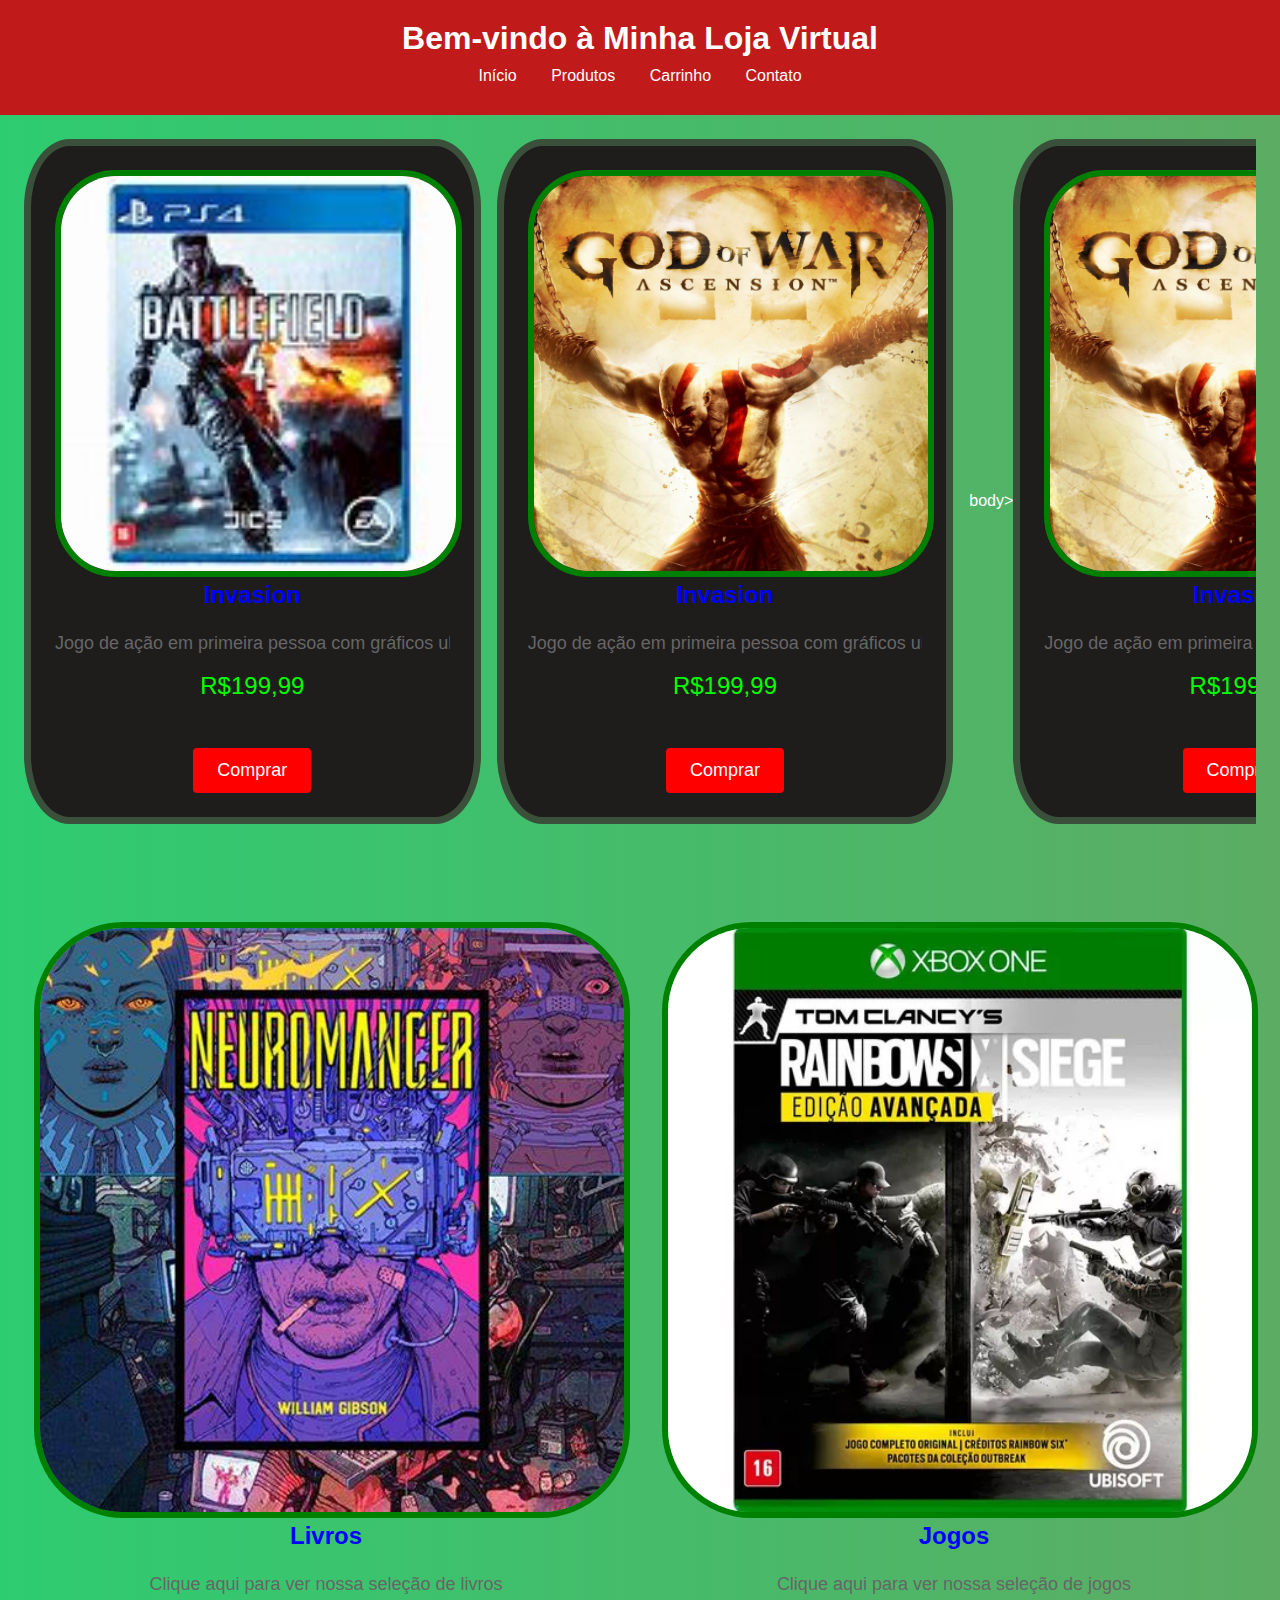
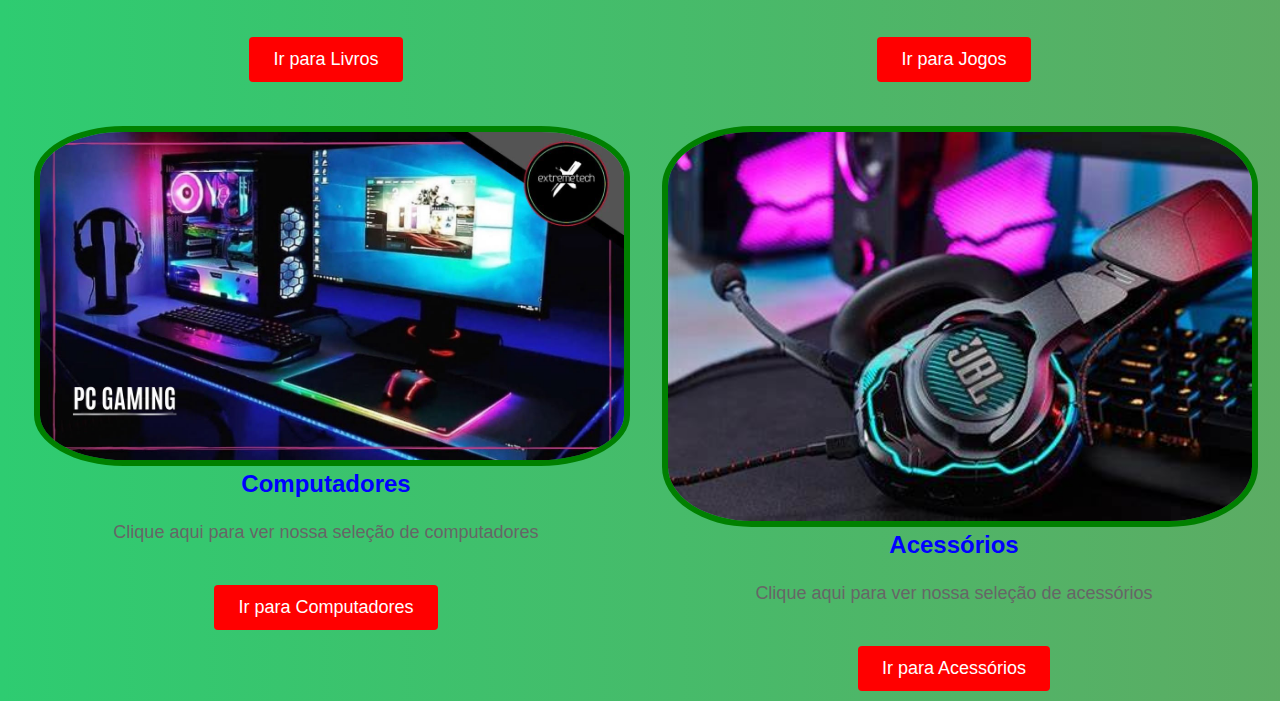
==== src/projeto/site/css/index.html @ d008f1fe "pagina inicial de site ,exercicios OO, Collections" ====
<!DOCTYPE html>
<html>

<head>
    <meta charset="utf-8">
    <title>CyberTech - Venda de Computadores Futuristas</title>
    <link rel="stylesheet" href="Style.css">
    <style>
    body {
       
/* Estilização do body */
    
      font-family: Arial, sans-serif;
      margin: 0;
      padding: 0;
      background-color: #000;
      color: #fff;
      background-image: linear-gradient(to right, rgb(30, 165, 199), rgb(30, 67, 87), rgba(157, 57, 204, 0.881));
      /* Adiciona um gradiente de cores ao fundo */
      background-size: 400% 400%;
      /* Ajusta o tamanho do gradiente */
      animation: neonLights 20s linear infinite;
      /* Adiciona uma animação de luzes neon ao fundo */
      background-image: linear-gradient(to right, #2ecc71, #e74c3c);
      
      
      flex-direction:column;
      align-items: center;
      /* Torna o corpo flexível, com direção de coluna e centraliza os elementos verticalmente */
    }
    
   
    
    
    
    
    
    



/* Estilização do header */
header {
    background-color: var(--cor-primaria);
    padding: 20px;
    color: #fff;
    text-align: center;
}

/* Estilização do título do header */
header h1 {
    font-size: 32px;
    margin: 0;
}

/* Estilização da navegação no header */
nav ul {
    list-style-type: none;
    margin: 0;
    padding: 0;
}

nav ul li {
    display: inline;
}

nav ul li a {
    display: inline-block;
    padding: 10px;
    margin: 0 5px;
    color: #fff;
    text-decoration: none;
}
    :root {
    --cor-primaria: #c01a1a; /* Verde */
    --cor-secundaria: #b3f1cd; /* Vermelho */
    }

  

  
    .bannercenter {
        background-color: #000;
        color: #fff;
        text-align: center;
        padding: 100px;
        border-radius: 10%;
    }

    .title {
        font-size: 48px;
        margin-top: 0;
        color: #00f;
    }

    .subtitle {
        font-size: 24px;
        margin-top: 0;
        color: #d2af01;
    }

    .cta-button {
        display: inline-block;
        background-color: #f00;
        color: #fff;
        text-decoration: none;
        padding: 12px 24px;
        margin-top: 24px;
        font-size: 18px;
        border-radius: 10%;
    }

    .cta-button:hover {
        background-color: #c00;
    }

    .section-title {
        font-size: 36px;
        margin-top: 0;
        text-align: center;
        color: #00f;
    }

    .product-container {
     display: flex;
     justify-content: space-between;
     flex-wrap: wrap;
     margin-top: 24px;
     padding: 0 24px;
     flex-wrap:wrap;
     align-content: space-between;
     
     position: relative; /* Para posicionar as setas */
     
   /* Adiciona a propriedade flex-wrap para que os elementos quebrem para a próxima linha quando necessário */

    }
    .product-button {
    display: inline-block;
    padding: 12px 24px;
    background-color: #ff0000;
    color: #fff;
    text-decoration: none;
   transition: transform 0.6s ease;
   border-radius: 4px;
    }

    .product-button:hover {
        transform: rotate(360deg); /* Aplica a rotação de 360 graus */
}
    

    

    .product-item {
        max-width: 400px;
        background-color: #1f1c1c;
        padding: 24px;
        flex-basis: calc(33.33% - 16px);
       /* Define a largura dos elementos como 33.33% do espaço disponível, subtraindo a margem horizontal de 16px */
       margin-bottom: 40px;
       border-radius: 10%;
       overflow: hidden;
       border: 7px solid rgb(59, 80, 59);
       max-height: 800px;
      flex-shrink: 0; /* Impede a diminuição do tamanho dos itens */
      margin-right: 16px; /* Adiciona margem direita para espaçamento */
      transition:  0.25s;
      transform: scale(00.25s);
      transition: transform 0.5s ease;
      
    }
    .product-item2 {flex: 1; padding: 10px; text-align: center;}

    .product-item:hover{
        transform: scale(0.92);
    }
    

    .products {
     display: flex;
     justify-content: center;
     align-items: center;
     overflow-x: auto; /* Habilita a rolagem horizontal */
     white-space: nowrap; /* Impede a quebra de linha dos itens */
     margin-bottom: 24px; /* Adiciona margem inferior para espaçamento */
     justify-content: space-between;
     
    }
    .product-image{
        border-radius: 50%;
        width:100%;
        border: 6px solid green;
        

    }
    .product-description{
        overflow: hidden; word-wrap: break-word; white-space: nowrap;

    }
    .btnNext {
    position: absolute;
     top: 50%;
     right: 0;
    }
   

       


        @keyframes neonLights {
        0% {
            background-position: 0% 50%;
        }
        50% {
            background-position: 100% 50%;
        }
        100% {
            background-position: 0% 50%;
        }
     
    }
</style>
</head>

     
<body >  
    <body>
        <section>
            <header>
                <h1>Bem-vindo à Minha Loja Virtual</h1>
                <nav>
                    <ul>
                        <li><a href="#">Início</a></li>
                        <li><a href="#">Produtos</a></li>
                        <li><a href="#">Carrinho</a></li>
                        <li><a href="#">Contato</a></li>
                    </ul>
                </nav>
            </header>
      
            <div class = "product-container">
                <div class="products">

                
                    <div class="product-item" style="overflow: hidden; word-wrap: break-word; white-space: nowrap;">
                    <img src="game5.jpg" alt="Jogo 1" class="product-image" style="border-radius: 15%; width:100%">
                    <h3 class="product-title">Invasion</h3>
                    <p class="product-description">Jogo de ação em primeira pessoa com gráficos ultrarrealistas e jogabilidade imersiva</p>
                    <p class="product-price">R$199,99</p>
                    <a href="#"class="product-button">Comprar</a>
                </div>
                <div class="product-item" style="overflow: hidden; word-wrap: break-word; white-space: nowrap;">
                    <img src="game1.jpg" alt="Jogo 1" class="product-image" style="border-radius: 15%; width:100%">
                    <h3 class="product-title">Invasion</h3>
                    <p class="product-description">Jogo de ação em primeira pessoa com gráficos ultrarrealistas e jogabilidade imersiva</p>
                    <p class="product-price">R$199,99</p>
                    <a href="#" class="product-button">Comprar</a>
                </div>body>
                <div class="product-item" style="overflow: hidden; word-wrap: break-word; white-space: nowrap;">
                    <img src="game1.jpg" alt="Jogo 1" class="product-image" style="border-radius: 15%; width:100%">
                    <h3 class="product-title">Invasion</h3>
                    <p class="product-description">Jogo de ação em primeira pessoa com gráficos ultrarrealistas e jogabilidade imersiva</p>
                    <p class="product-price">R$199,99</p>
                    <a href="#" class="product-button">Comprar</a>
                </div>
                <div class="product-item"style=";overflow: hidden;word-wrap: break-word;white-space: nowrap;">
                    <img src="game1.jpg" alt="Jogo 1" class="product-image" style="border-radius: 15%; width:100%">
                    <h3 class="product-title">Invasion</h3>
                    <p class="product-description">Jogo de ação em primeira pessoa com gráficos ultrarrealistas e jogabilidade imersiva</p>
                    <p class="product-price">R$199,99</p>
                    <a href="#" class="product-button">Comprar</a>
                </div>
                <div class="product-item"style=";overflow: hidden;word-wrap: break-word;white-space: nowrap;">
                    <img src="game2.jpg" alt="Jogo 1" class="product-image" style="border-radius: 15%; width: 100%;">
                    <h3 class="product-title">Invasion</h3>
                    <p class="product-description">Jogo de ação em primeira pessoa com gráficos ultrarrealistas e jogabilidade imersiva</p>
                    <p class="product-price">R$199,99</p>
                    <a href="#" class="product-button">Comprar</a>
                </div>
                <div class="product-item"style=";overflow: hidden;word-wrap: break-word;white-space: nowrap;">
                    <img src="game3.jpg" alt="Jogo 1" class="product-image" style="border-radius: 15%; width: 100%;">
                    <h3 class="product-title">Invasion</h3>
                    <p class="product-description">Jogo de ação em primeira pessoa com gráficos ultrarrealistas e jogabilidade imersiva</p>
                    <p class="product-price">R$199,99</p>
                    <a href="#" class="product-button">Comprar</a>
                </div>
                <div class="product-item"style=";overflow: hidden;word-wrap: break-word;white-space: nowrap;">
                    <img src="game4.jpg" alt="Jogo 1" class="product-image" style="border-radius: 15%; width: 100%;">
                    <h3 class="product-title">Invasion</h3>
                    <p class="product-description">Jogo de ação em primeira pessoa com gráficos ultrarrealistas e jogabilidade imersiva</p>
                    <p class="product-price">R$199,99</p>
                    <a href="#" class="product-button">Comprar</a>
                </div>
                
                <div class="product-item" style="overflow: hidden; word-wrap: break-word; white-space: nowrap;">
                    <img src="game5.jpg" alt="Jogo 1" class="product-image" style="border-radius: 15%; width: 100%;">
                    <h3 class="product-title">Invasion</h3>
                    <p class="product-description">Jogo de ação em primeira pessoa com gráficos ultrarrealistas e jogabilidade imersiva</p>
                    <p class="product-price">R$199,99</p>
                    <a href="#" class="product-button">Comprar</a>
                </div>
                <div class="product-item" style="overflow: hidden; word-wrap: break-word; white-space: nowrap;">
                    <img src="game6.jpg" alt="Jogo 1" class="product-image" style="border-radius: 15%; width: 100%;">
                    <h3 class="product-title">Invasion</h3>
                    <p class="product-description">Jogo de ação em primeira pessoa com gráficos ultrarrealistas e jogabilidade imersiva</p>
                    <p class="product-price">R$199,99</p>
                    <a href="#" class="product-button">Comprar</a>
                </div>
            </div  class="indicadores" style="display: flex; justify-content: center; flex-wrap: wrap;">
            <div class="product-item2" style="flex-basis: 25%; padding: 10px;">
              <img src="Livros.jpg" alt="Livros" class="product-image" style="border-radius: 15%; width: 100%;">
              <h3 class="product-title">Livros</h3>
              <p class="product-description">Clique aqui para ver nossa seleção de livros</p>
              <a href="livros.html" class="product-button">Ir para Livros</a>
            </div>
            <div class="product-item2" style="flex-basis: 25%; padding: 10px;">
              <img src="jogos2.jpg" alt="Jogos" class="product-image" style="border-radius: 15%; width: 100%;">
              <h3 class="product-title">Jogos</h3>
              <p class="product-description">Clique aqui para ver nossa seleção de jogos</p>
              <a href="jogos.html" class="product-button">Ir para Jogos</a>
            </div>
            <div class="product-item2" style="flex-basis: 25%; padding: 10px;">
              <img src="pcGame.jpg" alt="Computadores" class="product-image" style="border-radius: 15%; width: 100%;">
              <h3 class="product-title">Computadores</h3>
              <p class="product-description">Clique aqui para ver nossa seleção de computadores</p>
              <a href="computadores.html" class="product-button">Ir para Computadores</a>
            </div>
            <div class="product-item2" style="flex-basis: 25%; padding: 10px;">
              <img src="acessorios.jpg" alt="Acessórios" class="product-image" style="border-radius: 15%; width: 100%;">
              <h3 class="product-title">Acessórios</h3>
              <p class="product-description">Clique aqui para ver nossa seleção de acessórios</p>
              <a href="acessorios.html" class="product-button">Ir para Acessórios</a>
            </div>
            </div>
            

                
             
        </div>
        </section>

    </body>
</body>
---- src/projeto/site/css/Style.css ----
<!DOCTYPE html>
<html>

<head>
    <meta charset="utf-8">
    <title>CyberTech - Venda de Computadores Futuristas</title>
    <link rel="stylesheet" href="Style.css">
    <style>
    body {
        font-family: Arial, sans-serif;
        margin: 0;
        padding: 0;
        background-color: #000;
        color: #fff;
        background-image: linear-gradient(to right, #00f, #0f0, #f00); /* Adiciona um gradiente de cores ao fundo */
        background-size: 400% 400%; /* Ajusta o tamanho do gradiente */
        animation: neonLights 5s linear infinite; /* Adiciona uma animação de luzes neon ao fundo */
    }
    
    .banner {
        background-color: #000;
        color: #fff;
        text-align: center;
        padding: 100px;
    }
    
    .title {
        font-size: 48px;
        margin-top: 0;
        color: #00f;
    }
    
    .subtitle {
        font-size: 24px;
        margin-top: 0;
        color: #fff;
    }
    
    .cta-button {
        display: inline-block;
        background-color: #f00;
        color: #fff;
        text-decoration: none;
        padding: 12px 24px;
        margin-top: 24px;
        font-size: 18px;
        border-radius: 4px;
    }
    
    .cta-button:hover {
        background-color: #c00;
    }
    
    .section-title {
        font-size: 36px;
        margin-top: 0;
        text-align: center;
        color: #00f;
    }
    
    .product-container {
        display: flex;
        justify-content: center;
        gap: 24px;
        margin-top: 24px;
        padding: 0 24px;
    }
    
    .product-item {
        max-width: 300px;
        background-color: #111;
        padding: 24px;
        border-radius: 4px;
        text-align: center;
        color: #fff;
    }
    
    .product-image {
        max-width: 100%;
        border-radius: 4px;
    }
    
    .product-title {
        font-size: 24px;
        margin-top: 0;
        color: #00f;
    }
    
    .product-description {
        font-size: 18px;
        color: #666;
        margin-top: 0;
    }
    
    .product-price {
        font-size: 24px;
        color: #0f0;
        margin-top: 12px;
    }
    
    .product-button {
        display: inline-block;
        background-color: #00f;
        color: #fff;
        text-decoration: none;
        padding: 12px 24px;
        margin-top: 24px;
        font-size: 18px;
        border-radius: 4px;
    }
    
    .product-button:hover {
        background-color: #c00;
    }
    
    .footer {
        background-color: #111;
        padding: 24px;
        text-align: center;
    }
    
    .footer-text {
        color: #666;
        margin-top: 0;
    }
    
    .footer-link {
        color: #00f;
        text-decoration: none;
        margin-top: 12


        /////


        body {
            font-family: Arial, sans-serif;
            margin: 0;
            padding: 0;
            background-color: #000;
            color: #fff;
            background-image: linear-gradient(to right, #00f, #0f0, #f00); /* Adiciona um gradiente de cores ao fundo */
            background-size: 400% 400%; /* Ajusta o tamanho do gradiente */
            animation: neonLights 5s linear infinite; /* Adiciona uma animação de luzes neon ao fundo */
        }
        
        .banner {
            background-color: #000;
            color: #fff;
            text-align: center;
            padding: 100px;
        }
        
        .title {
            font-size: 48px;
            margin-top: 0;
            color: #00f;
        }
        
        .subtitle {
            font-size: 24px;
            margin-top: 0;
            color: #fff;
        }
        
        .cta-button {
            display: inline-block;
            background-color: #f00;
            color: #fff;
            text-decoration: none;
            padding: 12px 24px;
            margin-top: 24px;
            font-size: 18px;
            border-radius: 4px;
        }
        
        .cta-button:hover {
            background-color: #c00;
        }
        
        .section-title {
            font-size: 36px;
            margin-top: 0;
            text-align: center;
            color: #00f;
        }
        
        .product-container {
            display: flex;
            justify-content: center;
            gap: 24px;
            margin-top: 24px;
            padding: 0 24px;
        }
        
        .product-item {
            max-width: 300px;
            background-color: #111;
            padding: 24px;
            border-radius: 4px;
            text-align: center;
            color: #fff;
        }
        
        .product-image {
            max-width: 100%;
            border-radius: 4px;
        }
        
        .product-title {
            font-size: 24px;
            margin-top: 0;
            color: #00f;
        }
        
        .product-description {
            font-size: 18px;
            color: #666;
            margin-top: 0;
        }
        
        .product-price {
            font-size: 24px;
            color: #0f0;
            margin-top: 12px;
        }
        
        .product-button {
            display: inline-block;
            background-color: #00f;
            color: #fff;
            text-decoration: none;
            padding: 12px 24px;
            margin-top: 24px;
            font-size: 18px;
            border-radius: 4px;
        }
        
        .product-button:hover {
            background-color: #c00;
        }
        
        .footer {
            background-color: #111;
            padding: 24px;
            text-align: center;
        }
        
        .footer-text {
            color: #666;
            margin-top: 0;
        }
        
        .footer-link {
            color: #00f;
            text-decoration: none;
            margin-top: 12px;
        }
        
        .footer-link:hover {
            color: #c00;
        }

        //



        
        body {
            font-family: Arial, sans-serif;
            margin: 0;
            padding: 0;
            background-color: #000;
            color: #fff;
            background-image: linear-gradient(to right, #00f, #0f0, #f00);
            /* Adiciona um gradiente de cores ao fundo */
            background-size: 400% 400%;
            /* Ajusta o tamanho do gradiente */
            animation: neonLights 5s linear infinite;
            /* Adiciona uma animação de luzes neon ao fundo */
        }

        .banner {
            background-color: #000;
            color: #fff;
            text-align: center;
            padding: 100px;
        }

        .title {
            font-size: 48px;
            margin-top: 0;
            color: #00f;
        }

        .subtitle {
            font-size: 24px;
            margin-top: 0;
            color: #fff;
        }

        .cta-button {
            display: inline-block;
            background-color: #f00;
            color: #fff;
            text-decoration: none;
            padding: 12px 24px;
            margin-top: 24px;
            font-size: 18px;
            border-radius: 4px;
        }

        .cta-button:hover {
            background-color: #c00;
        }

        .section-title {
            font-size: 36px;
            margin-top: 0;
            text-align: center;
            color: #00f;
        }

        .product-container {
            display: flex;
            justify-content: center;
            gap: 24px;
            margin-top: 24px;
            padding: 0 24px;
        }

        .product-item {
            max-width: 300px;
            background-color: #111;
            padding: 24px;
            border-radius: 4px;
            text-align: center;
            color: #fff;
        }

        .product-image {
            max-width: 100%;
            border-radius: 4px;
        }

        .product-title {
            font-size: 24px;
            margin-top: 0;
            color: #00f;
        }

        .product-description {
            font-size: 18px;
            color: #666;
            margin-top: 0;
        }

        .product-price {
            font-size: 24px;
            color: #0f0;
            margin-top: 12px;
        }

        .product-button {
            display: inline-block;
            background-color: #00f;
            color: #fff;
            text-decoration: none;
            padding: 12px 24px;
            margin-top: 24px;
            font-size: 18px;
            border-radius: 4px;
        }

        .product-button:hover {
            background-color: #c00;
        }

        .footer {
            background-color: #111;
            padding: 24px;
            text-align: center;
        }

        .footer-text {
            color: #666;
            margin-top: 0;
        }

        .footer-link {
            color: #00f;
            text-decoration: none;
            margin-top: 12;
        }
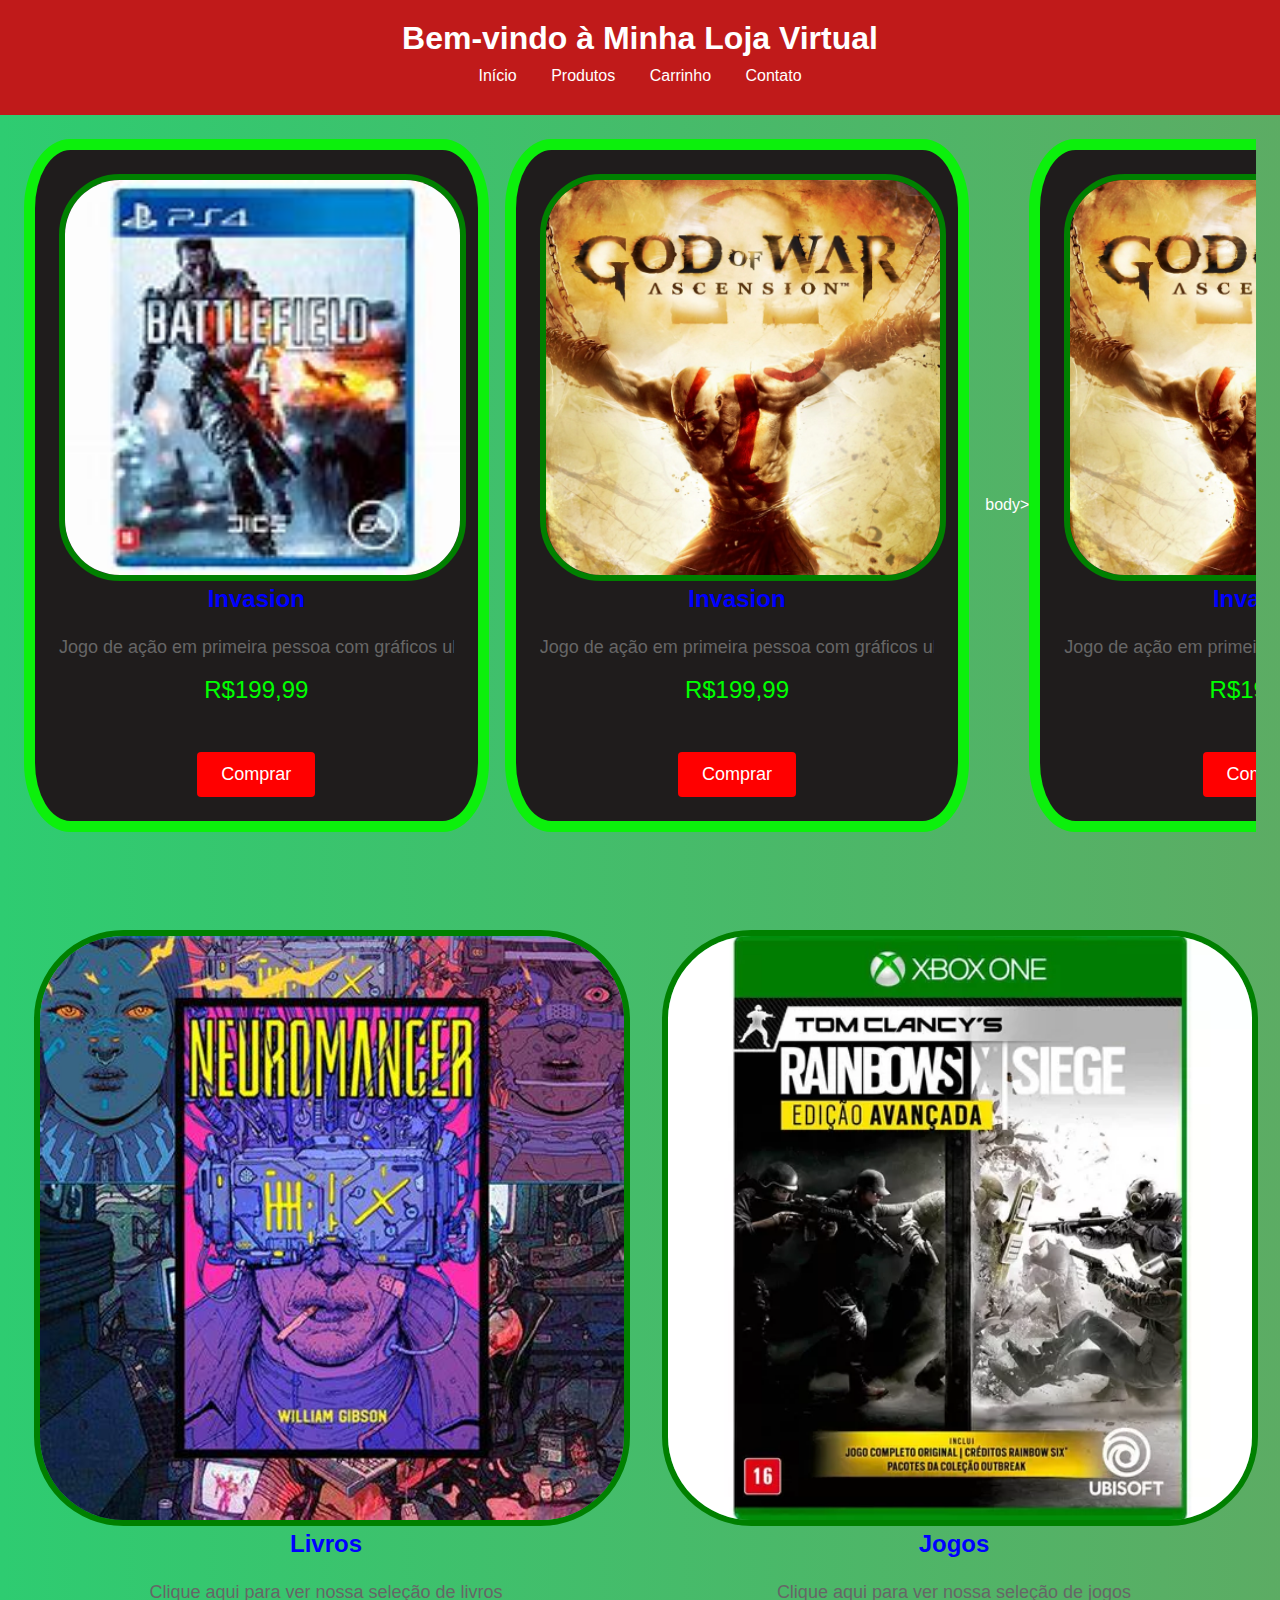
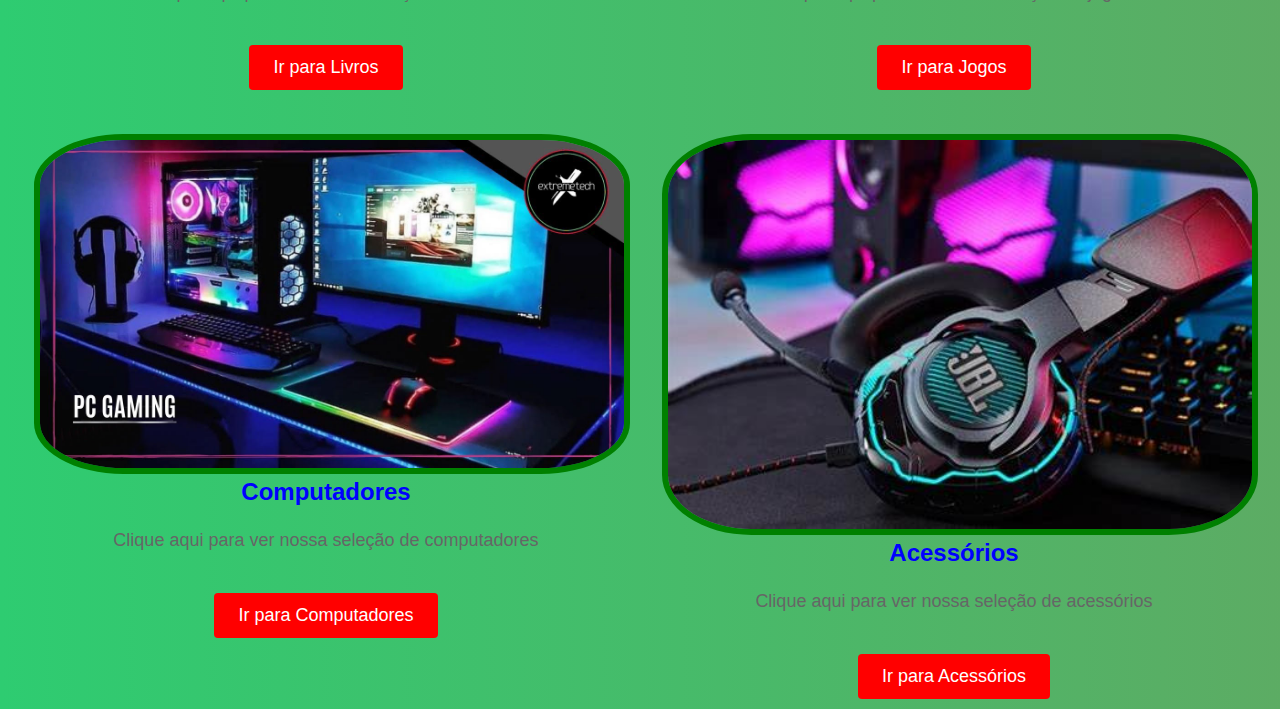
==== commit 030ddb69: "ENUMERÇÃO,FATAHORA,MATRIZES" ====
--- a/src/projeto/site/css/index.html
+++ b/src/projeto/site/css/index.html
@@ -15,7 +15,7 @@
       padding: 0;
       background-color: #000;
       color: #fff;
-      background-image: linear-gradient(to right, rgb(30, 165, 199), rgb(30, 67, 87), rgba(157, 57, 204, 0.881));
+      background-image: linear-gradient(to right, rgb(10, 197, 244), rgb(12, 227, 33), rgba(171, 14, 244, 0.881));
       /* Adiciona um gradiente de cores ao fundo */
       background-size: 400% 400%;
       /* Ajusta o tamanho do gradiente */
@@ -122,8 +122,8 @@
     }
 
     .product-container {
-     display: flex;
-     justify-content: space-between;
+        display: flex;
+        justify-content: space-between;
      flex-wrap: wrap;
      margin-top: 24px;
      padding: 0 24px;
@@ -153,7 +153,7 @@
     
 
     .product-item {
-        max-width: 400px;
+        max-width: 4000px;
         background-color: #1f1c1c;
         padding: 24px;
         flex-basis: calc(33.33% - 16px);
@@ -161,7 +161,7 @@
        margin-bottom: 40px;
        border-radius: 10%;
        overflow: hidden;
-       border: 7px solid rgb(59, 80, 59);
+       border: 11px solid rgb(12, 240, 12);
        max-height: 800px;
       flex-shrink: 0; /* Impede a diminuição do tamanho dos itens */
       margin-right: 16px; /* Adiciona margem direita para espaçamento */
@@ -187,6 +187,7 @@
      justify-content: space-between;
      
     }
+
     .product-image{
         border-radius: 50%;
         width:100%;
@@ -243,7 +244,7 @@
                 <div class="products">
 
                 
-                    <div class="product-item" style="overflow: hidden; word-wrap: break-word; white-space: nowrap;">
+                <div class="product-item" style="overflow: hidden; word-wrap: break-word; white-space: nowrap;">
                     <img src="game5.jpg" alt="Jogo 1" class="product-image" style="border-radius: 15%; width:100%">
                     <h3 class="product-title">Invasion</h3>
                     <p class="product-description">Jogo de ação em primeira pessoa com gráficos ultrarrealistas e jogabilidade imersiva</p>
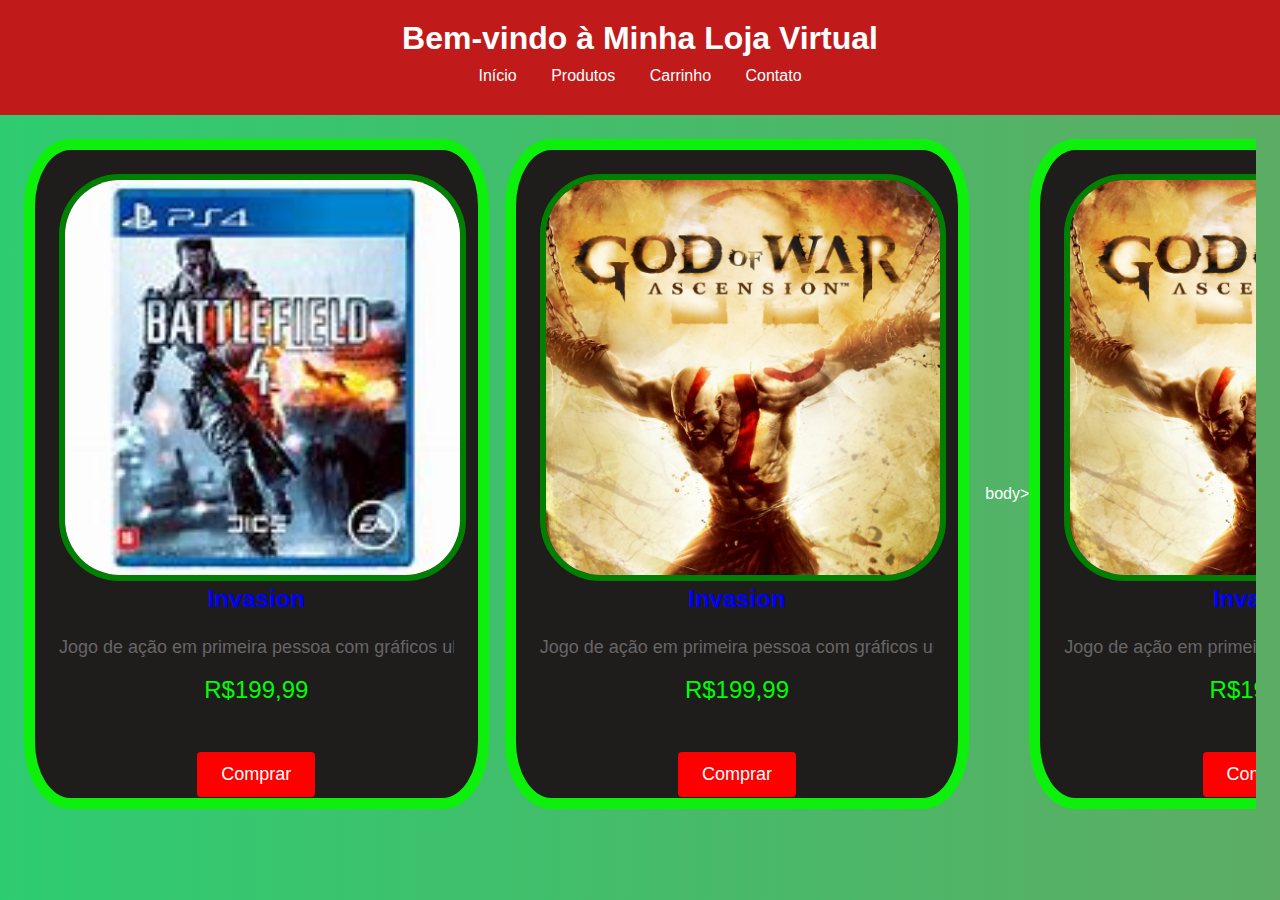
==== commit e04d65bf: "exercicios java" ====
--- a/src/projeto/site/css/index.html
+++ b/src/projeto/site/css/index.html
@@ -153,7 +153,7 @@
     
 
     .product-item {
-        max-width: 4000px;
+        max-width: 400px;
         background-color: #1f1c1c;
         padding: 24px;
         flex-basis: calc(33.33% - 16px);
@@ -162,7 +162,7 @@
        border-radius: 10%;
        overflow: hidden;
        border: 11px solid rgb(12, 240, 12);
-       max-height: 800px;
+       max-height: 600px;
       flex-shrink: 0; /* Impede a diminuição do tamanho dos itens */
       margin-right: 16px; /* Adiciona margem direita para espaçamento */
       transition:  0.25s;
@@ -186,6 +186,11 @@
      margin-bottom: 24px; /* Adiciona margem inferior para espaçamento */
      justify-content: space-between;
      
+    }
+    .ProdutosContainer2{
+        display: flex;
+        justify-content: space-between;
+        flex-direction: column;
     }
 
     .product-image{
@@ -308,35 +313,36 @@
                     <p class="product-price">R$199,99</p>
                     <a href="#" class="product-button">Comprar</a>
                 </div>
-            </div  class="indicadores" style="display: flex; justify-content: center; flex-wrap: wrap;">
-            <div class="product-item2" style="flex-basis: 25%; padding: 10px;">
-              <img src="Livros.jpg" alt="Livros" class="product-image" style="border-radius: 15%; width: 100%;">
-              <h3 class="product-title">Livros</h3>
-              <p class="product-description">Clique aqui para ver nossa seleção de livros</p>
-              <a href="livros.html" class="product-button">Ir para Livros</a>
+                
+                
+                    <div class="product-item2" style="flex-basis: 25%; padding: 10px;">
+                    <img src="Livros.jpg" alt="Livros" class="product-image" style="border-radius: 15%; width: 100%;">
+                    <h3 class="product-title">Livros</h3>
+                    <p class="product-description">Clique aqui para ver nossa seleção de livros</p>
+                    <a href="livros.html" class="product-button">Ir para Livros</a>
+                    </div>
+                    <div class="product-item2" style="flex-basis: 25%; padding: 10px;">
+                    <img src="jogos2.jpg" alt="Jogos" class="product-image" style="border-radius: 15%; width: 100%;">
+                    <h3 class="product-title">Jogos</h3>
+                    <p class="product-description">Clique aqui para ver nossa seleção de jogos</p>
+                    <a href="jogos.html" class="product-button">Ir para Jogos</a>
+                    </div>
+                    <div class="product-item2" style="flex-basis: 25%; padding: 10px;">
+                    <img src="pcGame.jpg" alt="Computadores" class="product-image" style="border-radius: 15%; width: 100%;">
+                    <h3 class="product-title">Computadores</h3>
+                    <p class="product-description">Clique aqui para ver nossa seleção de computadores</p>
+                    <a href="computadores.html" class="product-button">Ir para Computadores</a>
+                    </div>
+                    <div class="product-item2" style="flex-basis: 25%; padding: 10px;">
+                    <img src="acessorios.jpg" alt="Acessórios" class="product-image" style="border-radius: 15%; width: 100%;">
+                    <h3 class="product-title">Acessórios</h3>
+                    <p class="product-description">Clique aqui para ver nossa seleção de acessórios</p>
+                    <a href="acessorios.html" class="product-button">Ir para Acessórios</a>
+                    </div>
+                    </div>
+                    
+                
             </div>
-            <div class="product-item2" style="flex-basis: 25%; padding: 10px;">
-              <img src="jogos2.jpg" alt="Jogos" class="product-image" style="border-radius: 15%; width: 100%;">
-              <h3 class="product-title">Jogos</h3>
-              <p class="product-description">Clique aqui para ver nossa seleção de jogos</p>
-              <a href="jogos.html" class="product-button">Ir para Jogos</a>
-            </div>
-            <div class="product-item2" style="flex-basis: 25%; padding: 10px;">
-              <img src="pcGame.jpg" alt="Computadores" class="product-image" style="border-radius: 15%; width: 100%;">
-              <h3 class="product-title">Computadores</h3>
-              <p class="product-description">Clique aqui para ver nossa seleção de computadores</p>
-              <a href="computadores.html" class="product-button">Ir para Computadores</a>
-            </div>
-            <div class="product-item2" style="flex-basis: 25%; padding: 10px;">
-              <img src="acessorios.jpg" alt="Acessórios" class="product-image" style="border-radius: 15%; width: 100%;">
-              <h3 class="product-title">Acessórios</h3>
-              <p class="product-description">Clique aqui para ver nossa seleção de acessórios</p>
-              <a href="acessorios.html" class="product-button">Ir para Acessórios</a>
-            </div>
-            </div>
-            
-
-                
              
         </div>
         </section>
